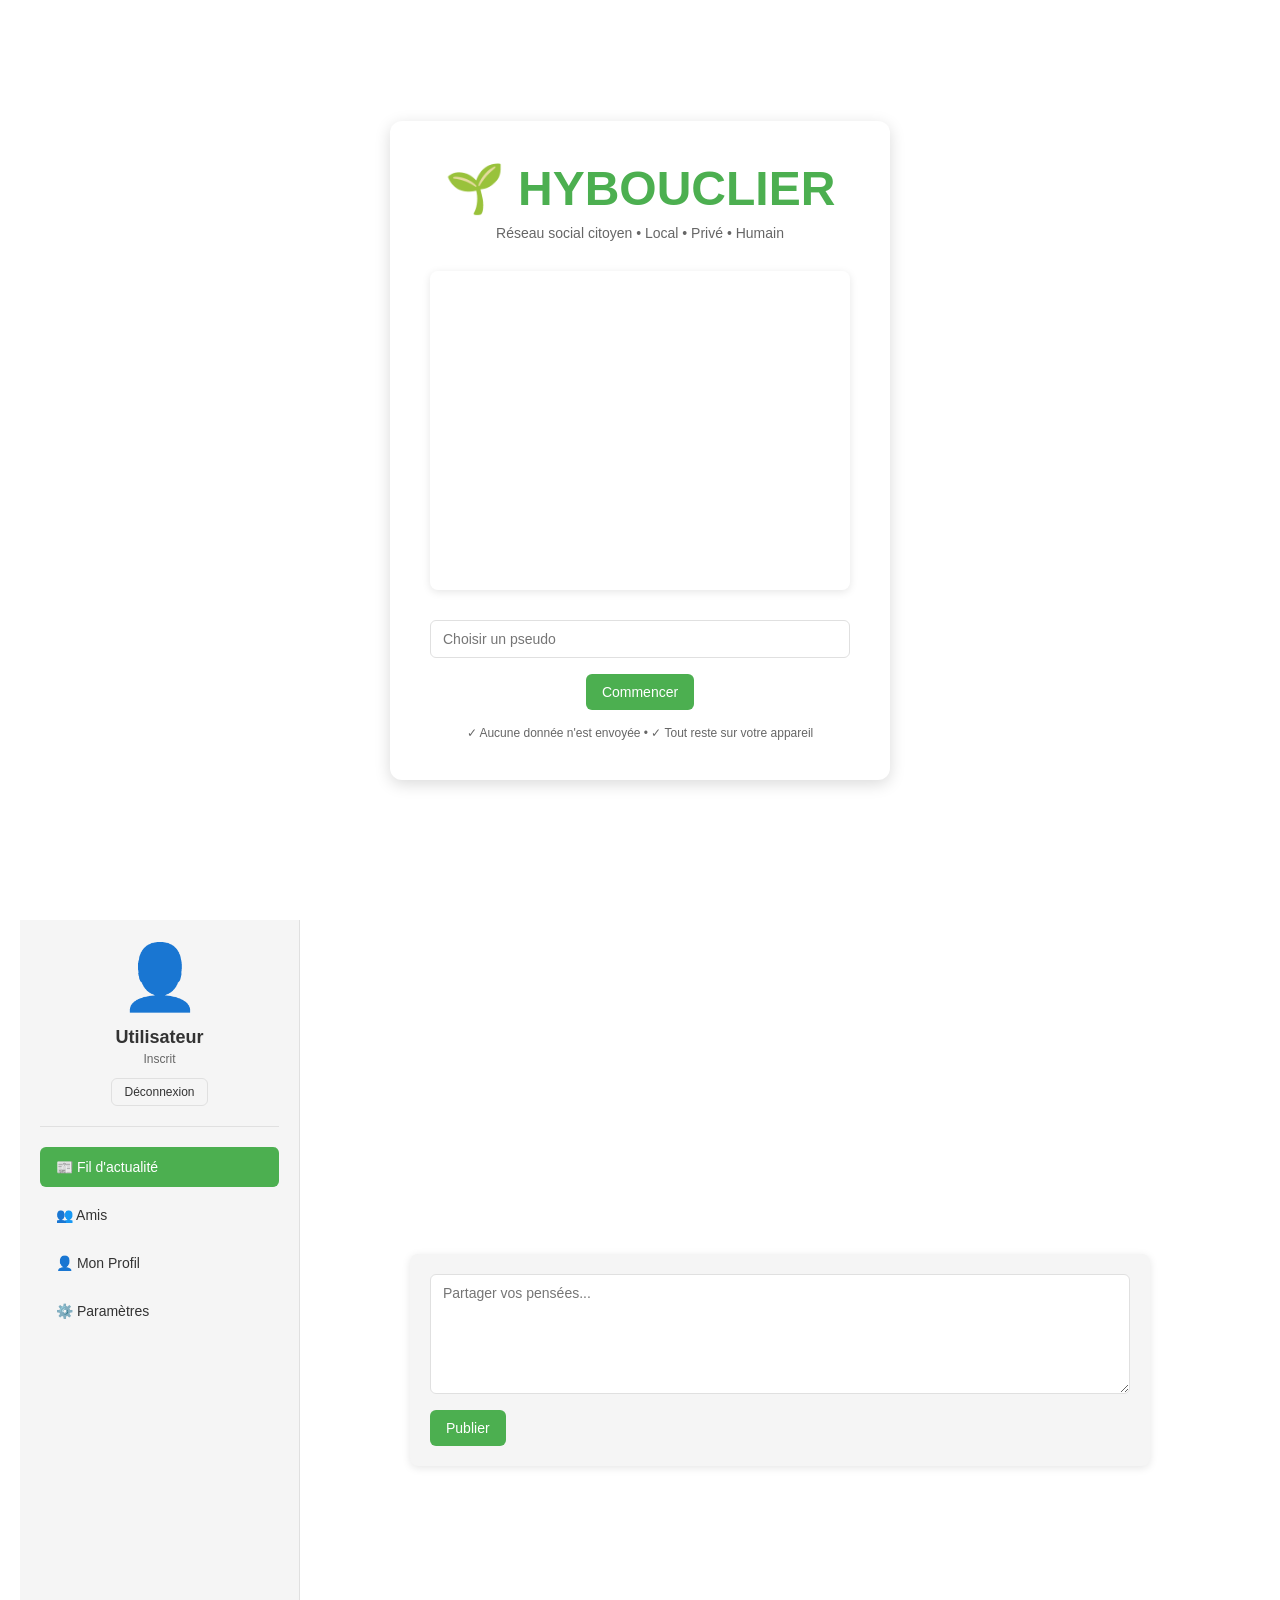
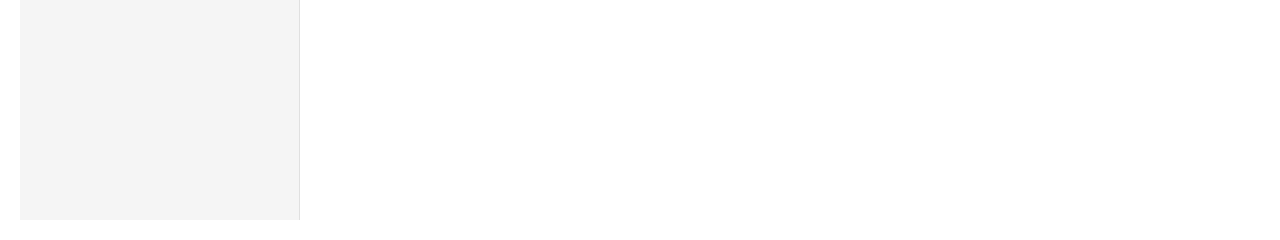
==== prototype-v0.1/index.html @ 8b7cb27e "Import HYBOUCLIER v0.1 prototype Ajout du prototype complet local-first (index, app.js, storage.js, " ====
<!DOCTYPE html>
<html lang="fr">
<head>
    <meta charset="UTF-8">
    <meta name="viewport" content="width=device-width, initial-scale=1.0">
    <title>HYBOUCLIER - Réseau Social Citoyen</title>
    <link rel="stylesheet" href="styles.css">
</head>
<body>
    <div id="app">
        <!-- Écran de bienvenue / Connexion -->
        <div id="authScreen" class="screen">
            <div class="auth-container">
                <h1>🌱 HYBOUCLIER</h1>
                <p class="tagline">Réseau social citoyen • Local • Privé • Humain</p>
                
                <!-- Vidéo YouTube de bienvenue -->
                <div id="welcomeVideo" class="welcome-video">
                    <iframe 
                        id="youtubeFrame"
                        width="100%" 
                        height="315" 
                        frameborder="0" 
                        allow="accelerometer; autoplay; clipboard-write; encrypted-media; gyroscope; picture-in-picture" 
                        allowfullscreen>
                    </iframe>
                </div>

                <div class="form-group">
                    <input type="text" id="username" placeholder="Choisir un pseudo" maxlength="20">
                </div>
                <button onclick="createOrLoadAccount()" class="btn btn-primary">Commencer</button>
                <p class="info-text">✓ Aucune donnée n'est envoyée • ✓ Tout reste sur votre appareil</p>
            </div>
        </div>

        <!-- Écran principal (après connexion) -->
        <div id="mainScreen" class="screen hidden">
            <aside class="sidebar">
                <div class="profile-card">
                    <div class="avatar" id="avatar">👤</div>
                    <h2 id="profileName">Utilisateur</h2>
                    <p id="joinDate">Inscrit</p>
                    <button onclick="logout()" class="btn btn-small">Déconnexion</button>
                </div>
                <nav class="sidebar-nav">
                    <a href="#" onclick="switchTab('feed')" class="nav-item active">
                        📰 Fil d'actualité
                    </a>
                    <a href="#" onclick="switchTab('friends')" class="nav-item">
                        👥 Amis
                    </a>
                    <a href="#" onclick="switchTab('profile')" class="nav-item">
                        👤 Mon Profil
                    </a>
                    <a href="#" onclick="switchTab('settings')" class="nav-item">
                        ⚙️ Paramètres
                    </a>
                </nav>
            </aside>

            <main class="main-content">
                <!-- Onglet: Fil d'actualité -->
                <div id="feedTab" class="tab-content active">
                    <div class="post-composer">
                        <textarea id="postContent" placeholder="Partager vos pensées..." maxlength="500"></textarea>
                        <button onclick="publishPost()" class="btn btn-primary">Publier</button>
                    </div>
                    <div id="feedContainer" class="feed">
                        <!-- Les posts seront affichés ici -->
                    </div>
                </div>

                <!-- Onglet: Amis -->
                <div id="friendsTab" class="tab-content hidden">
                    <div class="friends-container">
                        <h2>Mes Amis sur HYBOUCLIER</h2>
                        
                        <div class="add-friend-section">
                            <h3>📢 Ajouter un ami</h3>
                            <div class="form-group">
                                <input type="text" id="friendCode" placeholder="Entrez le code ami (ex: ALEX-ABC123)" maxlength="20">
                                <button onclick="addFriendByCode()" class="btn btn-primary">Ajouter</button>
                            </div>
                        </div>

                        <div class="share-friend-section">
                            <h3>🔗 Mon Code Ami</h3>
                            <div class="friend-code-display">
                                <div class="code-box" id="myFriendCode">CHARGEMENT...</div>
                                <button onclick="copyFriendCode()" class="btn btn-secondary">📋 Copier</button>
                                <button onclick="shareFriendCode()" class="btn btn-secondary">📤 Partager</button>
                            </div>
                        </div>

                        <hr>

                        <div class="friends-list-section">
                            <h3>👥 Mes amis (<span id="friendCount">0</span>)</h3>
                            <div id="friendsList" class="friends-list">
                                <p class="empty-message">Aucun ami encore. Commencez à en ajouter !</p>
                            </div>
                        </div>

                        <hr>

                        <div class="friends-feed-section">
                            <h3>📰 Fil des amis</h3>
                            <div id="friendsFeed" class="feed">
                                <p class="empty-message">Aucun post de vos amis pour le moment.</p>
                            </div>
                        </div>
                    </div>
                </div>

                <!-- Onglet: Profil -->
                <div id="profileTab" class="tab-content hidden">
                    <div class="profile-section">
                        <h2>Mon Profil</h2>
                        <div class="profile-form">
                            <div class="form-group">
                                <label>Pseudo:</label>
                                <input type="text" id="editUsername" placeholder="Votre pseudo" maxlength="20">
                            </div>
                            <div class="form-group">
                                <label>Bio:</label>
                                <textarea id="editBio" placeholder="Parlez de vous..." maxlength="250"></textarea>
                            </div>
                            <div class="form-group">
                                <label>Emoji Profil:</label>
                                <input type="text" id="editAvatar" placeholder="😊" maxlength="2">
                            </div>
                            <button onclick="saveProfile()" class="btn btn-primary">Enregistrer</button>
                        </div>
                    </div>

                    <div class="profile-stats">
                        <div class="stat-item">
                            <span class="stat-label">Posts</span>
                            <span class="stat-value" id="postCount">0</span>
                        </div>
                        <div class="stat-item">
                            <span class="stat-label">Inscription</span>
                            <span class="stat-value" id="memberSince">-</span>
                        </div>
                    </div>

                    <div class="data-management">
                        <h3>Gestion des données</h3>
                        <button onclick="exportData()" class="btn btn-secondary">📥 Exporter mes données</button>
                        <button onclick="importData()" class="btn btn-secondary">📤 Importer des données</button>
                        <button onclick="exportFriendsData()" class="btn btn-secondary">🔗 Exporter liste amis</button>
                    </div>
                </div>

                <!-- Onglet: Paramètres -->
                <div id="settingsTab" class="tab-content hidden">
                    <div class="settings-section">
                        <h2>Paramètres</h2>
                        
                        <div class="setting-item">
                            <label>
                                <input type="checkbox" id="darkMode">
                                Mode sombre
                            </label>
                        </div>

                        <div class="setting-item">
                            <label>URL Vidéo YouTube (ID ou full URL):</label>
                            <input type="text" id="youtubeUrl" placeholder="ex: jNQXAC9IVRw">
                            <button onclick="updateYoutubeVideo()" class="btn btn-small">Mise à jour</button>
                        </div>

                        <hr>

                        <h3>À propos d'HYBOUCLIER</h3>
                        <p>
                            HYBOUCLIER est un réseau social citoyen qui respecte votre vie privée.
                            Aucune donnée n'est collectée, tout fonctionne localement sur votre appareil.
                        </p>
                        <p>
                            Version: <strong>0.1.0</strong> (Alpha Local-First)
                        </p>
                    </div>
                </div>
            </main>
        </div>
    </div>

    <script src="storage.js"></script>
    <script src="p2p.js"></script>
    <script src="app.js"></script>
</body>
</html>
---- prototype-v0.1/styles.css ----
/* ======================================
   HYBOUCLIER - Styles CSS
   Local-First Social Network Design
   ====================================== */

:root {
    --primary-color: #4CAF50;
    --secondary-color: #2196F3;
    --danger-color: #f44336;
    --bg-color: #ffffff;
    --bg-secondary: #f5f5f5;
    --text-color: #333333;
    --text-light: #666666;
    --border-color: #e0e0e0;
    --shadow: 0 2px 8px rgba(0, 0, 0, 0.1);
    --shadow-lg: 0 4px 16px rgba(0, 0, 0, 0.15);
}

body.dark-mode {
    --bg-color: #1a1a1a;
    --bg-secondary: #2d2d2d;
    --text-color: #ffffff;
    --text-light: #bbbbbb;
    --border-color: #444444;
}

* {
    margin: 0;
    padding: 0;
    box-sizing: border-box;
}

body {
    font-family: -apple-system, BlinkMacSystemFont, 'Segoe UI', 'Roboto', 'Oxygen',
        'Ubuntu', 'Cantarell', 'Fira Sans', 'Droid Sans', 'Helvetica Neue',
        sans-serif;
    background-color: var(--bg-color);
    color: var(--text-color);
    transition: background-color 0.3s, color 0.3s;
}

/* ========== GÉNÉRAL ========== */

button {
    cursor: pointer;
    border: none;
    border-radius: 6px;
    font-weight: 500;
    transition: all 0.2s;
    padding: 10px 16px;
    font-size: 14px;
}

.btn {
    background-color: var(--bg-secondary);
    color: var(--text-color);
    border: 1px solid var(--border-color);
}

.btn:hover {
    background-color: var(--border-color);
}

.btn-primary {
    background-color: var(--primary-color);
    color: white;
    border: none;
}

.btn-primary:hover {
    background-color: #45a049;
    transform: translateY(-2px);
    box-shadow: var(--shadow);
}

.btn-secondary {
    background-color: var(--secondary-color);
    color: white;
    border: none;
}

.btn-secondary:hover {
    background-color: #0b7dda;
}

.btn-small {
    padding: 6px 12px;
    font-size: 12px;
}

input[type="text"],
input[type="email"],
textarea,
select {
    width: 100%;
    padding: 10px 12px;
    border: 1px solid var(--border-color);
    border-radius: 6px;
    background-color: var(--bg-color);
    color: var(--text-color);
    font-family: inherit;
    font-size: 14px;
    transition: border-color 0.2s;
}

input[type="text"]:focus,
input[type="email"]:focus,
textarea:focus,
select:focus {
    outline: none;
    border-color: var(--primary-color);
    box-shadow: 0 0 0 3px rgba(76, 175, 80, 0.1);
}

textarea {
    resize: vertical;
    min-height: 100px;
}

.form-group {
    margin-bottom: 16px;
}

.form-group label {
    display: block;
    margin-bottom: 6px;
    font-weight: 500;
    font-size: 14px;
}

/* ========== ÉCRANS ========== */

.screen {
    min-height: 100vh;
    display: flex;
    align-items: center;
    justify-content: center;
    padding: 20px;
}

.screen.hidden {
    display: none;
}

/* ========== ÉCRAN AUTH ========== */

.auth-container {
    max-width: 500px;
    width: 100%;
    padding: 40px;
    background-color: var(--bg-color);
    border-radius: 12px;
    box-shadow: var(--shadow-lg);
    text-align: center;
}

.auth-container h1 {
    font-size: 48px;
    margin-bottom: 8px;
    color: var(--primary-color);
}

.tagline {
    color: var(--text-light);
    margin-bottom: 30px;
    font-size: 14px;
}

.welcome-video {
    margin: 30px 0;
    border-radius: 8px;
    overflow: hidden;
    box-shadow: var(--shadow);
}

.info-text {
    font-size: 12px;
    color: var(--text-light);
    margin-top: 16px;
}

/* ========== ÉCRAN PRINCIPAL ========== */

#mainScreen {
    display: flex;
    min-height: 100vh;
}

.sidebar {
    width: 280px;
    background-color: var(--bg-secondary);
    border-right: 1px solid var(--border-color);
    padding: 20px;
    overflow-y: auto;
    position: sticky;
    top: 0;
    height: 100vh;
}

.profile-card {
    text-align: center;
    padding-bottom: 20px;
    border-bottom: 1px solid var(--border-color);
    margin-bottom: 20px;
}

.avatar {
    font-size: 64px;
    margin-bottom: 12px;
}

#profileName {
    font-size: 18px;
    margin-bottom: 4px;
}

#joinDate {
    font-size: 12px;
    color: var(--text-light);
    margin-bottom: 12px;
}

.sidebar-nav {
    display: flex;
    flex-direction: column;
}

.nav-item {
    display: block;
    padding: 12px 16px;
    border-radius: 6px;
    text-decoration: none;
    color: var(--text-color);
    transition: background-color 0.2s;
    margin-bottom: 8px;
    cursor: pointer;
    background-color: transparent;
    border: none;
    text-align: left;
    font-size: 14px;
    font-weight: 500;
}

.nav-item:hover {
    background-color: var(--border-color);
}

.nav-item.active {
    background-color: var(--primary-color);
    color: white;
}

.main-content {
    flex: 1;
    padding: 30px;
    overflow-y: auto;
    max-width: 800px;
    margin: 0 auto;
    width: 100%;
}

/* ========== ONGLETS ========== */

.tab-content {
    animation: fadeIn 0.3s;
}

.tab-content.hidden {
    display: none;
}

@keyframes fadeIn {
    from {
        opacity: 0;
        transform: translateY(10px);
    }
    to {
        opacity: 1;
        transform: translateY(0);
    }
}

/* ========== FIL D'ACTUALITÉ ========== */

.post-composer {
    background-color: var(--bg-secondary);
    padding: 20px;
    border-radius: 8px;
    margin-bottom: 20px;
    box-shadow: var(--shadow);
}

#postContent {
    min-height: 120px;
    margin-bottom: 12px;
}

.feed {
    display: flex;
    flex-direction: column;
    gap: 16px;
}

.post {
    background-color: var(--bg-secondary);
    padding: 20px;
    border-radius: 8px;
    box-shadow: var(--shadow);
    transition: box-shadow 0.2s;
}

.post:hover {
    box-shadow: var(--shadow-lg);
}

.post-header {
    display: flex;
    align-items: center;
    margin-bottom: 12px;
}

.post-avatar {
    font-size: 32px;
    margin-right: 12px;
}

.post-meta {
    display: flex;
    flex-direction: column;
}

.post-meta strong {
    font-size: 14px;
}

.post-time {
    font-size: 12px;
    color: var(--text-light);
}

.post-content {
    margin-bottom: 12px;
    line-height: 1.5;
    word-break: break-word;
}

.post-actions {
    display: flex;
    gap: 12px;
    border-top: 1px solid var(--border-color);
    padding-top: 12px;
}

.btn-like {
    background-color: transparent;
    color: var(--text-color);
    border: 1px solid var(--border-color);
    padding: 6px 12px;
    font-size: 12px;
}

.btn-like:hover {
    background-color: rgba(244, 67, 54, 0.1);
}

.btn-like.liked {
    color: #f44336;
    border-color: #f44336;
}

.empty-message {
    text-align: center;
    color: var(--text-light);
    padding: 40px 20px;
    font-style: italic;
}

/* ========== PROFIL ========== */

.profile-section {
    background-color: var(--bg-secondary);
    padding: 20px;
    border-radius: 8px;
    margin-bottom: 20px;
    box-shadow: var(--shadow);
}

.profile-form {
    margin-top: 16px;
}

.profile-stats {
    display: grid;
    grid-template-columns: 1fr 1fr;
    gap: 16px;
    margin-bottom: 20px;
}

.stat-item {
    background-color: var(--bg-secondary);
    padding: 20px;
    border-radius: 8px;
    text-align: center;
    box-shadow: var(--shadow);
}

.stat-label {
    display: block;
    font-size: 12px;
    color: var(--text-light);
    margin-bottom: 8px;
}

.stat-value {
    display: block;
    font-size: 28px;
    font-weight: bold;
    color: var(--primary-color);
}

.data-management {
    background-color: var(--bg-secondary);
    padding: 20px;
    border-radius: 8px;
    box-shadow: var(--shadow);
}

.data-management h3 {
    margin-bottom: 16px;
}

.data-management button {
    display: block;
    width: 100%;
    margin-bottom: 12px;
}

/* ========== PARAMÈTRES ========== */

.settings-section {
    background-color: var(--bg-secondary);
    padding: 20px;
    border-radius: 8px;
    box-shadow: var(--shadow);
}

.setting-item {
    margin-bottom: 20px;
    padding-bottom: 20px;
    border-bottom: 1px solid var(--border-color);
}

.setting-item:last-child {
    border-bottom: none;
}

.setting-item label {
    display: flex;
    align-items: center;
    cursor: pointer;
    font-weight: 500;
}

.setting-item input[type="checkbox"] {
    width: auto;
    margin-right: 10px;
    cursor: pointer;
}

.settings-section h3 {
    margin-top: 20px;
    margin-bottom: 10px;
    font-size: 16px;
}

.settings-section p {
    font-size: 13px;
    line-height: 1.6;
    color: var(--text-light);
    margin-bottom: 10px;
}

/* ========== AMIS ========== */

.friends-container {
    max-width: 800px;
}

.add-friend-section {
    background-color: var(--bg-secondary);
    padding: 20px;
    border-radius: 8px;
    margin-bottom: 20px;
    box-shadow: var(--shadow);
}

.add-friend-section h3 {
    margin-bottom: 16px;
}

.add-friend-section .form-group {
    display: flex;
    gap: 10px;
}

.add-friend-section input {
    flex: 1;
}

.add-friend-section button {
    min-width: 120px;
}

.share-friend-section {
    background-color: var(--bg-secondary);
    padding: 20px;
    border-radius: 8px;
    margin-bottom: 20px;
    box-shadow: var(--shadow);
}

.share-friend-section h3 {
    margin-bottom: 16px;
}

.friend-code-display {
    display: flex;
    gap: 10px;
    align-items: center;
    margin-bottom: 16px;
}

.code-box {
    flex: 1;
    background-color: var(--bg-color);
    border: 2px solid var(--primary-color);
    padding: 12px 16px;
    border-radius: 6px;
    font-family: 'Courier New', monospace;
    font-weight: bold;
    font-size: 16px;
    word-break: break-all;
    text-align: center;
}

.share-friend-section button {
    padding: 10px 14px;
    font-size: 13px;
}

.friends-list-section {
    background-color: var(--bg-secondary);
    padding: 20px;
    border-radius: 8px;
    margin-bottom: 20px;
    box-shadow: var(--shadow);
}

.friends-list-section h3 {
    margin-bottom: 16px;
}

.friends-list {
    display: flex;
    flex-direction: column;
    gap: 12px;
}

.friend-card {
    background-color: var(--bg-color);
    padding: 16px;
    border-radius: 6px;
    border: 1px solid var(--border-color);
    transition: all 0.2s;
}

.friend-card:hover {
    border-color: var(--primary-color);
    box-shadow: var(--shadow);
}

.friend-header {
    display: flex;
    align-items: flex-start;
    margin-bottom: 12px;
    gap: 12px;
}

.friend-avatar {
    font-size: 36px;
    min-width: 36px;
}

.friend-info {
    flex: 1;
}

.friend-info strong {
    display: block;
    margin-bottom: 4px;
    font-size: 15px;
}

.friend-bio {
    font-size: 13px;
    color: var(--text-light);
    margin: 0;
}

.btn-remove {
    background-color: transparent;
    color: var(--danger-color);
    border: 1px solid var(--danger-color);
    padding: 6px 8px;
    border-radius: 4px;
    cursor: pointer;
    transition: all 0.2s;
    min-width: 30px;
}

.btn-remove:hover {
    background-color: var(--danger-color);
    color: white;
}

.friend-stats {
    display: flex;
    gap: 12px;
    font-size: 12px;
    color: var(--text-light);
    padding-top: 12px;
    border-top: 1px solid var(--border-color);
}

.friends-feed-section {
    background-color: var(--bg-secondary);
    padding: 20px;
    border-radius: 8px;
    box-shadow: var(--shadow);
}

.friends-feed-section h3 {
    margin-bottom: 16px;
}

/* ========== RESPONSIVE ========== */

@media (max-width: 768px) {
    #mainScreen {
        flex-direction: column;
    }

    .sidebar {
        width: 100%;
        height: auto;
        position: relative;
        border-right: none;
        border-bottom: 1px solid var(--border-color);
        padding: 16px;
    }

    .sidebar-nav {
        flex-direction: row;
        flex-wrap: wrap;
    }

    .nav-item {
        flex: 1;
        min-width: 120px;
        margin-bottom: 8px;
        margin-right: 8px;
        padding: 10px 12px;
        font-size: 12px;
    }

    .main-content {
        padding: 16px;
        max-width: 100%;
    }

    .profile-stats {
        grid-template-columns: 1fr;
    }

    .auth-container {
        padding: 24px;
    }

    .welcome-video iframe {
        height: 200px;
    }
}

@media (max-width: 480px) {
    .sidebar {
        padding: 12px;
    }

    .main-content {
        padding: 12px;
    }

    .post-composer {
        padding: 16px;
    }

    .post {
        padding: 16px;
    }

    .auth-container h1 {
        font-size: 32px;
    }

    button {
        padding: 8px 14px;
        font-size: 13px;
    }
}
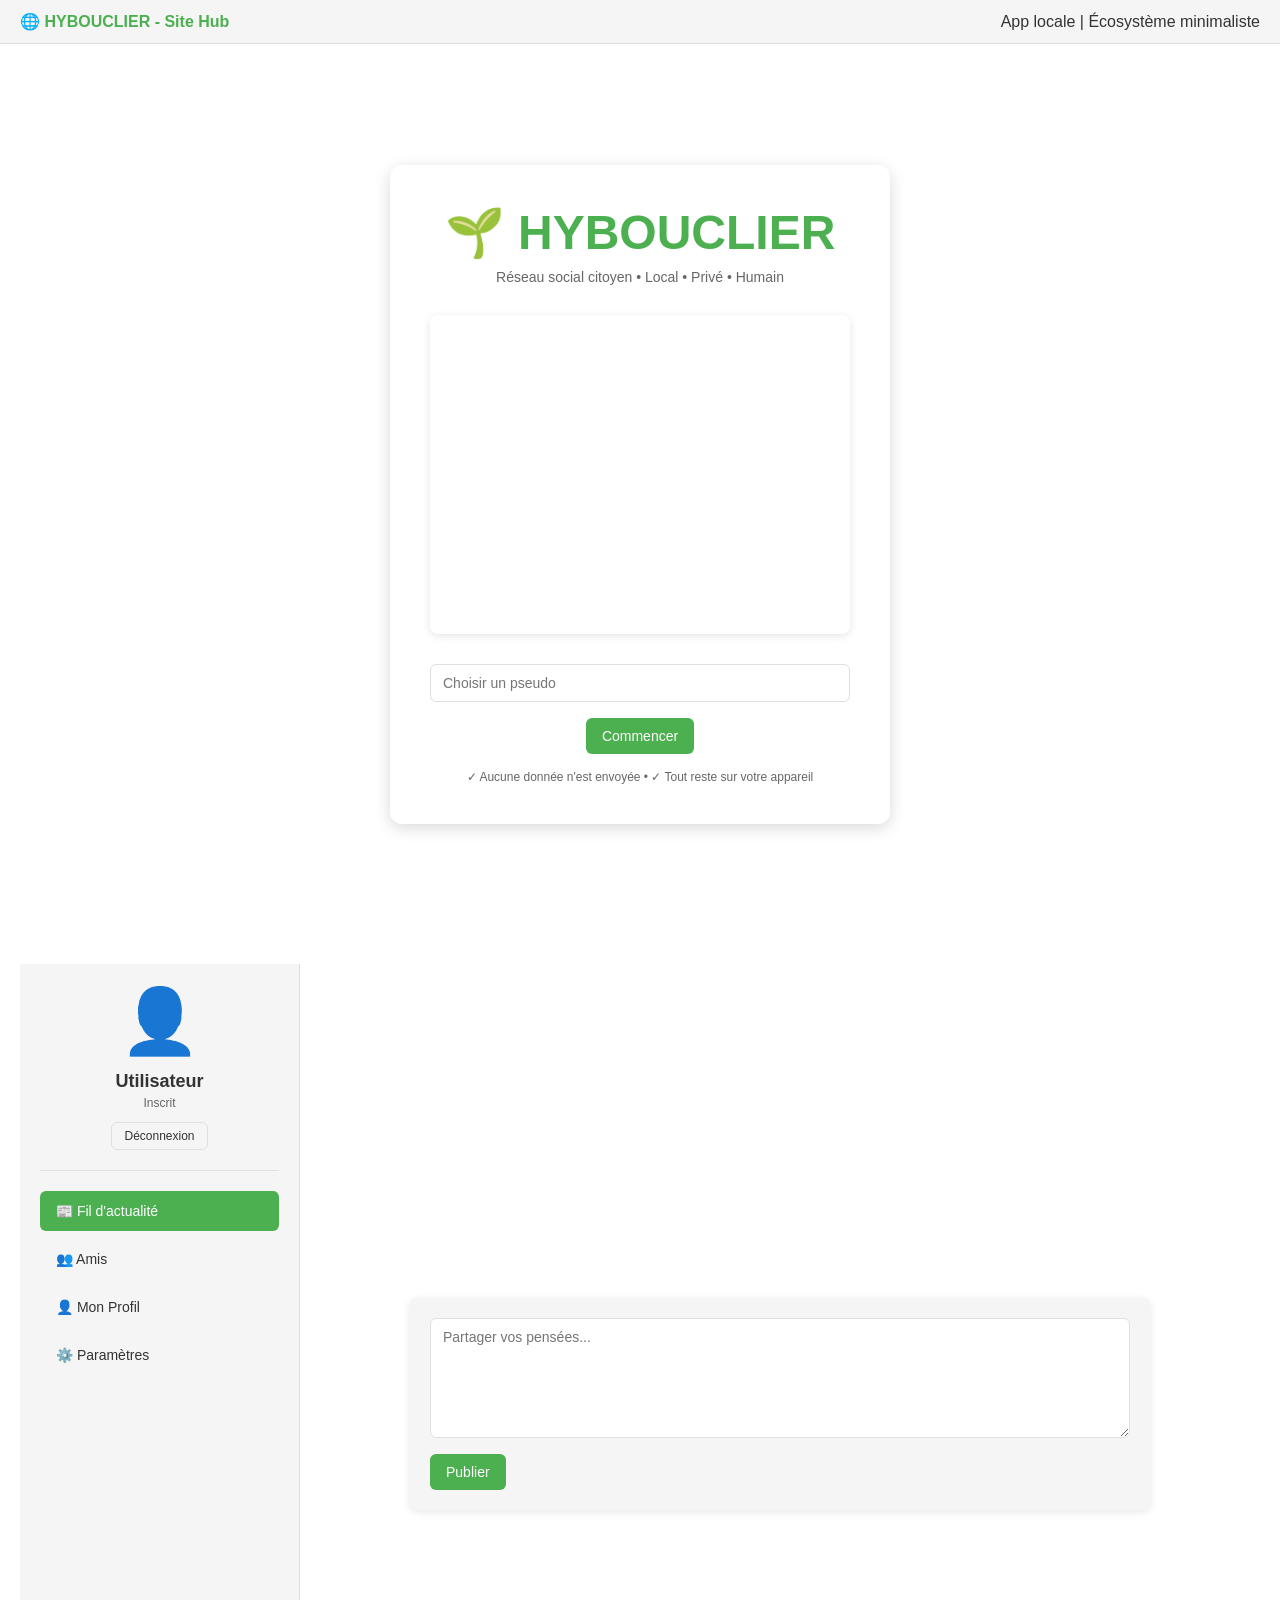
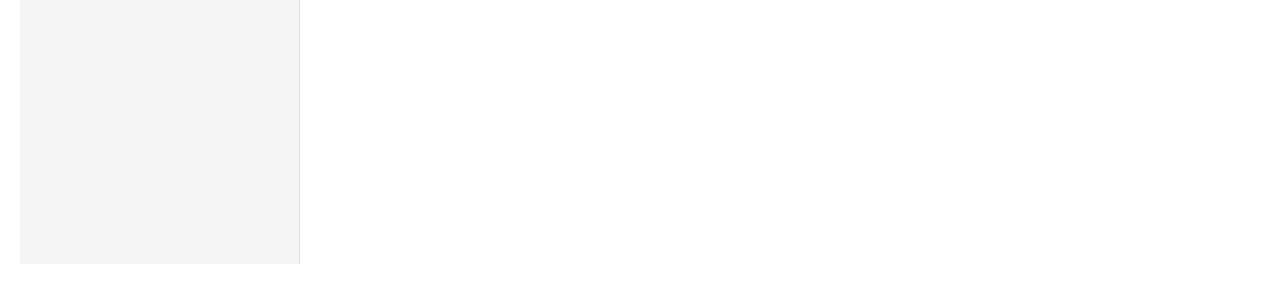
==== commit 4e33f217: "initial commit hybouclier" ====
--- a/prototype-v0.1/index.html
+++ b/prototype-v0.1/index.html
@@ -7,7 +7,10 @@
     <link rel="stylesheet" href="styles.css">
 </head>
 <body>
-    <div id="app">
+    <div class="site-banner">
+        <a class="site-link" href="../index.html" target="_blank">🌐 HYBOUCLIER - Site Hub</a>
+        <span>App locale | Écosystème minimaliste</span>
+    </div>
         <!-- Écran de bienvenue / Connexion -->
         <div id="authScreen" class="screen">
             <div class="auth-container">
@@ -171,6 +174,22 @@
                             <button onclick="updateYoutubeVideo()" class="btn btn-small">Mise à jour</button>
                         </div>
 
+                        <div class="setting-item">
+                            <label>
+                                <input type="checkbox" disabled>
+                                Serveur local (désactivé)
+                            </label>
+                            <p class="setting-note">Option prête pour plus tard : aucun serveur n'est actif aujourd'hui.</p>
+                        </div>
+
+                        <div class="setting-item">
+                            <label>
+                                <input type="checkbox" disabled>
+                                Base de données (désactivée)
+                            </label>
+                            <p class="setting-note">Aucune base de données live pour l'instant, stockage local uniquement.</p>
+                        </div>
+
                         <hr>
 
                         <h3>À propos d'HYBOUCLIER</h3>
--- a/prototype-v0.1/styles.css
+++ b/prototype-v0.1/styles.css
@@ -454,14 +454,30 @@
     border-bottom: none;
 }
 
-.setting-item label {
-    display: flex;
+.setting-note {
+    margin-top: 8px;
+    font-size: 13px;
+    color: var(--text-light);
+}
+
+.site-banner {
+    background-color: var(--bg-secondary);
+    padding: 12px 20px;
+    display: flex;
+    justify-content: space-between;
     align-items: center;
-    cursor: pointer;
-    font-weight: 500;
-}
-
-.setting-item input[type="checkbox"] {
+    border-bottom: 1px solid var(--border-color);
+}
+
+.site-link {
+    color: var(--primary-color);
+    text-decoration: none;
+    font-weight: 700;
+}
+
+.site-link:hover {
+    text-decoration: underline;
+}
     width: auto;
     margin-right: 10px;
     cursor: pointer;
